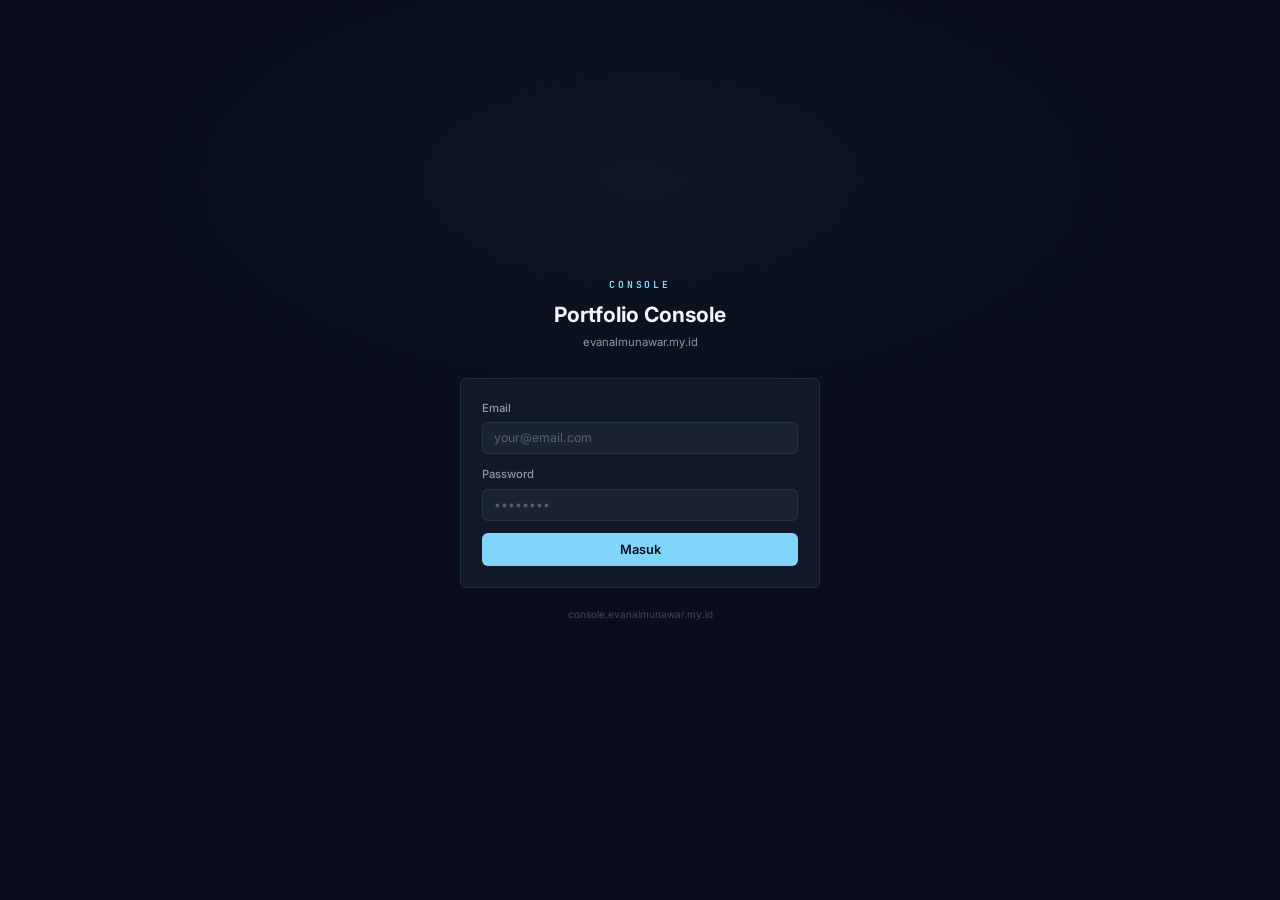
==== index.html @ 339c56a9 "Add files via upload" ====
<!DOCTYPE html>
<html lang="en">
<head>
  <meta charset="UTF-8" />
  <meta name="viewport" content="width=device-width, initial-scale=1.0" />
  <title>Portfolio Console</title>
  <link rel="preconnect" href="https://fonts.googleapis.com" />
  <link rel="preconnect" href="https://fonts.gstatic.com" crossorigin />
  <link href="https://fonts.googleapis.com/css2?family=Inter:wght@400;500;600;700&family=JetBrains+Mono:wght@400;700&display=swap" rel="stylesheet" />
  <link rel="stylesheet" href="components/base.css" />
  <link rel="stylesheet" href="components/layout.css" />
  <link rel="stylesheet" href="components/components.css" />
  <link rel="stylesheet" href="sections/sections.css" />
</head>
<body>

<!-- LOGIN -->
<div id="v-login">
  <div class="login-page">
    <div class="login-box">
      <div class="login-brand">
        <div class="login-logo">CONSOLE</div>
        <h1 class="login-title">Portfolio Console</h1>
        <p class="login-sub">evanalmunawar.my.id</p>
      </div>
      <div class="login-card">
        <div class="field"><label class="label">Email</label><input class="input" type="email" id="l-email" placeholder="your@email.com" autocomplete="email" /></div>
        <div class="field"><label class="label">Password</label><input class="input" type="password" id="l-pass" placeholder="••••••••" autocomplete="current-password" /></div>
        <button class="btn-login" id="l-btn">Masuk</button>
        <div class="login-err" id="l-err"></div>
      </div>
      <div class="login-foot">console.evanalmunawar.my.id</div>
    </div>
  </div>
</div>

<!-- APP -->
<div id="v-app" style="display:none">
<div class="shell">

  <!-- Sidebar (kanan) -->
  <aside class="sidebar" id="sidebar">
    <div class="sb-brand">
      <div>
        <div class="sb-logo">PORTFOLIO</div>
        <div class="sb-sub">Console</div>
      </div>
    </div>
    <nav class="sb-nav">
      <div class="sb-section">Overview</div>
      <button class="nav-item" data-r="dashboard">
        <svg viewBox="0 0 24 24" fill="none" stroke="currentColor" stroke-width="2"><rect x="3" y="3" width="7" height="7"/><rect x="14" y="3" width="7" height="7"/><rect x="14" y="14" width="7" height="7"/><rect x="3" y="14" width="7" height="7"/></svg>
        <span class="nav-lbl">Dashboard</span>
      </button>

      <div class="sb-section">Portfolio</div>
      <button class="nav-item" data-r="about">
        <svg viewBox="0 0 24 24" fill="none" stroke="currentColor" stroke-width="2"><path d="M20 21v-2a4 4 0 0 0-4-4H8a4 4 0 0 0-4 4v2"/><circle cx="12" cy="7" r="4"/></svg>
        <span class="nav-lbl">About</span>
      </button>
      <button class="nav-item" data-r="slides">
        <svg viewBox="0 0 24 24" fill="none" stroke="currentColor" stroke-width="2"><rect x="2" y="3" width="20" height="14" rx="2"/><line x1="8" y1="21" x2="16" y2="21"/><line x1="12" y1="17" x2="12" y2="21"/></svg>
        <span class="nav-lbl">Slides</span>
      </button>
      <button class="nav-item" data-r="skills">
        <svg viewBox="0 0 24 24" fill="none" stroke="currentColor" stroke-width="2"><polygon points="12 2 15.09 8.26 22 9.27 17 14.14 18.18 21.02 12 17.77 5.82 21.02 7 14.14 2 9.27 8.91 8.26 12 2"/></svg>
        <span class="nav-lbl">Skills</span>
      </button>
      <button class="nav-item" data-r="projects">
        <svg viewBox="0 0 24 24" fill="none" stroke="currentColor" stroke-width="2"><rect x="3" y="3" width="18" height="18" rx="2"/><circle cx="8.5" cy="8.5" r="1.5"/><polyline points="21 15 16 10 5 21"/></svg>
        <span class="nav-lbl">Projects</span>
      </button>

      <div class="sb-section">Subdomains</div>
      <button class="nav-item" data-r="playlist">
        <svg viewBox="0 0 24 24" fill="none" stroke="currentColor" stroke-width="2"><path d="M9 18V5l12-2v13"/><circle cx="6" cy="18" r="3"/><circle cx="18" cy="16" r="3"/></svg>
        <span class="nav-lbl">Playlist</span>
        <span class="nav-badge">Phase 2</span>
      </button>
      <button class="nav-item" data-r="gallery">
        <svg viewBox="0 0 24 24" fill="none" stroke="currentColor" stroke-width="2"><rect x="3" y="3" width="18" height="18" rx="2"/><circle cx="8.5" cy="8.5" r="1.5"/><polyline points="21 15 16 10 5 21"/></svg>
        <span class="nav-lbl">Gallery</span>
        <span class="nav-badge">Phase 3</span>
      </button>
      <button class="nav-item" data-r="research">
        <svg viewBox="0 0 24 24" fill="none" stroke="currentColor" stroke-width="2"><path d="M14 2H6a2 2 0 0 0-2 2v16a2 2 0 0 0 2 2h12a2 2 0 0 0 2-2V8z"/><polyline points="14 2 14 8 20 8"/><line x1="16" y1="13" x2="8" y2="13"/><line x1="16" y1="17" x2="8" y2="17"/></svg>
        <span class="nav-lbl">Research</span>
        <span class="nav-badge">Phase 4</span>
      </button>

      <div class="sb-section">Links</div>
      <a class="nav-item" href="https://evanalmunawar.my.id" target="_blank">
        <svg viewBox="0 0 24 24" fill="none" stroke="currentColor" stroke-width="2"><circle cx="12" cy="12" r="10"/><line x1="2" y1="12" x2="22" y2="12"/><path d="M12 2a15.3 15.3 0 0 1 4 10 15.3 15.3 0 0 1-4 10 15.3 15.3 0 0 1-4-10 15.3 15.3 0 0 1 4-10z"/></svg>
        <span class="nav-lbl">Portfolio ↗</span>
      </a>
    </nav>
    <div class="sb-footer">
      <div class="sb-user">
        <div class="sb-avatar" id="sb-av">E</div>
        <div class="sb-email" id="sb-em">—</div>
      </div>
      <button class="btn btn-ghost btn-sm" id="logout-btn" style="width:100%;justify-content:center">
        <svg viewBox="0 0 24 24" fill="none" stroke="currentColor" stroke-width="2"><path d="M9 21H5a2 2 0 0 1-2-2V5a2 2 0 0 1 2-2h4"/><polyline points="16 17 21 12 16 7"/><line x1="21" y1="12" x2="9" y2="12"/></svg>
        Keluar
      </button>
    </div>
  </aside>

  <!-- Overlay mobile -->
  <div class="sidebar-overlay" id="sb-overlay"></div>

  <!-- Topbar -->
  <header class="topbar">
    <div class="topbar-left">
      <button class="btn btn-ghost btn-sm btn-icon" id="menu-btn" style="display:none">
        <svg viewBox="0 0 24 24" fill="none" stroke="currentColor" stroke-width="2"><line x1="3" y1="6" x2="21" y2="6"/><line x1="3" y1="12" x2="21" y2="12"/><line x1="3" y1="18" x2="21" y2="18"/></svg>
      </button>
      <span class="topbar-title" id="topbar-title">Dashboard</span>
    </div>
    <div class="topbar-actions">
      <a href="https://evanalmunawar.my.id" target="_blank" class="btn btn-ghost btn-sm">↗ Lihat Portfolio</a>
    </div>
  </header>

  <!-- Main -->
  <main class="main">

    <!-- Dashboard -->
    <div class="page" data-p="dashboard">
      <div class="page-header"><div><h1>Dashboard</h1><p>Ringkasan konten portfolio</p></div></div>
      <div class="g3" style="margin-bottom:1.25rem" id="stat-cards"></div>
      <div class="g2">
        <div class="card"><div class="card-hd"><h3>Slides Terbaru</h3></div><div id="dash-slides"></div></div>
        <div class="card"><div class="card-hd"><h3>Projects Terbaru</h3></div><div id="dash-projects"></div></div>
      </div>
    </div>

    <!-- About -->
    <div class="page" data-p="about">
      <div class="page-header">
        <div><h1>About</h1><p>Bio dan tags di section About Me</p></div>
        <button class="btn btn-primary" id="about-save">
          <svg viewBox="0 0 24 24" fill="none" stroke="currentColor" stroke-width="2"><path d="M19 21H5a2 2 0 0 1-2-2V5a2 2 0 0 1 2-2h11l5 5v11a2 2 0 0 1-2 2z"/><polyline points="17 21 17 13 7 13 7 21"/></svg>
          Simpan
        </button>
      </div>
      <div class="card">
        <div style="display:flex;flex-direction:column;gap:0.85rem">
          <div class="field"><label class="label">Bio <span class="req">*</span></label><textarea class="textarea" id="about-bio" rows="5" placeholder="Tulis bio singkat tentang dirimu..."></textarea></div>
          <div class="field"><label class="label">Tags</label><div class="tags-wrap" id="about-tags-wrap"><input class="tags-input" id="about-tags-input" placeholder="Ketik lalu Enter..." /></div><span class="hint">Pisah dengan Enter atau koma</span></div>
        </div>
      </div>
    </div>

    <!-- Slides -->
    <div class="page" data-p="slides">
      <div class="page-header">
        <div><h1>Slides</h1><p>Tab Education & Venture di section About</p></div>
        <button class="btn btn-primary" id="sl-add">+ Add</button>
      </div>
      <div class="card">
        <div class="row-list" id="sl-list"></div>
      </div>
    </div>

    <!-- Skills -->
    <div class="page" data-p="skills">
      <div class="page-header">
        <div><h1>Skills</h1><p>Skill cards di section Skills & Expertise</p></div>
        <button class="btn btn-primary" id="sk-add">+ Add</button>
      </div>
      <div class="card">
        <div class="row-list" id="sk-list"></div>
      </div>
    </div>

    <!-- Projects -->
    <div class="page" data-p="projects">
      <div class="page-header">
        <div><h1>Projects</h1><p>Featured work di section Selected Projects</p></div>
        <button class="btn btn-primary" id="pj-add">+ Add</button>
      </div>
      <div class="card">
        <div class="row-list" id="pj-list"></div>
      </div>
    </div>

    <!-- Playlist (Phase 2) -->
    <div class="page" data-p="playlist">
      <div class="page-header"><div><h1>Playlist</h1><p>playlist.evanalmunawar.my.id</p></div></div>
      <div class="coming-card">
        <svg viewBox="0 0 24 24" fill="none" stroke="currentColor" stroke-width="1.5"><path d="M9 18V5l12-2v13"/><circle cx="6" cy="18" r="3"/><circle cx="18" cy="16" r="3"/></svg>
        <h3>Coming — Phase 2</h3>
        <p>Manage konten playlist YouTube yang tampil di subdomain playlist.</p>
      </div>
    </div>

    <!-- Gallery (Phase 3) -->
    <div class="page" data-p="gallery">
      <div class="page-header"><div><h1>Gallery</h1><p>gallery.evanalmunawar.my.id</p></div></div>
      <div class="coming-card">
        <svg viewBox="0 0 24 24" fill="none" stroke="currentColor" stroke-width="1.5"><rect x="3" y="3" width="18" height="18" rx="2"/><circle cx="8.5" cy="8.5" r="1.5"/><polyline points="21 15 16 10 5 21"/></svg>
        <h3>Coming — Phase 3</h3>
        <p>Integrasi Google Drive untuk manage media gallery. Ada code yang perlu diperbaiki dulu.</p>
      </div>
    </div>

    <!-- Research (Phase 4) -->
    <div class="page" data-p="research">
      <div class="page-header"><div><h1>Research</h1><p>Artikel & tulisan</p></div></div>
      <div class="coming-card">
        <svg viewBox="0 0 24 24" fill="none" stroke="currentColor" stroke-width="1.5"><path d="M14 2H6a2 2 0 0 0-2 2v16a2 2 0 0 0 2 2h12a2 2 0 0 0 2-2V8z"/><polyline points="14 2 14 8 20 8"/></svg>
        <h3>Coming — Phase 4</h3>
        <p>Manage artikel dan tulisan menggunakan Supabase.</p>
      </div>
    </div>

  </main>
</div>
</div>

<!-- MODALS -->

<!-- Slide modal -->
<div class="modal-bg" id="sl-modal">
  <div class="modal">
    <div class="modal-hd"><h3 id="sl-modal-title">Add Slide</h3><button class="btn btn-ghost btn-sm btn-icon" id="sl-modal-x">✕</button></div>
    <div class="modal-body">
      <div class="frow">
        <div class="field"><label class="label">Tab</label><select class="select" id="sl-tab"><option value="Education">Education</option><option value="Venture">Venture</option></select></div>
        <div class="field"><label class="label">Period</label><input class="input" id="sl-period" placeholder="2025 — Present" /></div>
      </div>
      <div class="field"><label class="label">Title <span class="req">*</span></label><input class="input" id="sl-title" placeholder="Judul slide" /></div>
      <div class="field"><label class="label">Subtitle</label><input class="input" id="sl-subtitle" placeholder="Sub-judul / peran" /></div>
      <div class="field"><label class="label">Deskripsi</label><textarea class="textarea" id="sl-body" rows="3" placeholder="Deskripsi..."></textarea></div>
      <div class="field"><label class="label">Tags</label><div class="tags-wrap" id="sl-tags-wrap"><input class="tags-input" id="sl-tags-input" placeholder="Ketik lalu Enter..." /></div></div>
      <div class="frow">
        <div class="field"><label class="label">Urutan</label><input class="input" type="number" id="sl-order" value="0" min="0" /></div>
        <div class="field"><label class="label">Founder Badge</label>
          <div class="toggle-wrap" style="margin-top:0.45rem">
            <label class="toggle"><input type="checkbox" id="sl-founder" /><span class="toggle-slider"></span></label>
            <span class="toggle-label">Tampilkan</span>
          </div>
        </div>
      </div>
    </div>
    <div class="modal-ft">
      <button class="btn btn-danger btn-sm" id="sl-delete" style="display:none">Hapus</button>
      <div class="modal-ft-right">
        <button class="btn btn-ghost btn-sm" onclick="modal.close('sl-modal')">Batal</button>
        <button class="btn btn-primary btn-sm" id="sl-save">Simpan</button>
      </div>
    </div>
  </div>
</div>

<!-- Skill modal -->
<div class="modal-bg" id="sk-modal">
  <div class="modal">
    <div class="modal-hd"><h3 id="sk-modal-title">Add Skill</h3><button class="btn btn-ghost btn-sm btn-icon" id="sk-modal-x">✕</button></div>
    <div class="modal-body">
      <div class="field"><label class="label">Icon</label><input type="hidden" id="sk-icon-val" value="star" /><div class="icon-grid" id="sk-icon-grid"></div><span class="hint">Klik untuk pilih</span></div>
      <div class="field"><label class="label">Nama <span class="req">*</span></label><input class="input" id="sk-name" placeholder="Video Editing" /></div>
      <div class="field"><label class="label">Deskripsi</label><textarea class="textarea" id="sk-body" rows="2" placeholder="Deskripsi singkat..."></textarea></div>
      <div class="field"><label class="label">Urutan</label><input class="input order-in" type="number" id="sk-order" value="0" min="0" /></div>
    </div>
    <div class="modal-ft">
      <button class="btn btn-danger btn-sm" id="sk-delete" style="display:none">Hapus</button>
      <div class="modal-ft-right">
        <button class="btn btn-ghost btn-sm" onclick="modal.close('sk-modal')">Batal</button>
        <button class="btn btn-primary btn-sm" id="sk-save">Simpan</button>
      </div>
    </div>
  </div>
</div>

<!-- Project modal -->
<div class="modal-bg" id="pj-modal">
  <div class="modal" style="max-width:520px">
    <div class="modal-hd"><h3 id="pj-modal-title">Add Project</h3><button class="btn btn-ghost btn-sm btn-icon" id="pj-modal-x">✕</button></div>
    <div class="modal-body">
      <div class="field">
        <label class="label">Cover Image</label>
        <div class="upload-zone" id="pj-zone">
          <input type="file" id="pj-file" accept="image/*" />
          <svg viewBox="0 0 24 24" fill="none" stroke="currentColor" stroke-width="1.5"><rect x="3" y="3" width="18" height="18" rx="2"/><circle cx="8.5" cy="8.5" r="1.5"/><polyline points="21 15 16 10 5 21"/></svg>
          <p>Klik atau drag foto</p><small>Auto compress → WebP ≤500KB</small>
        </div>
        <div class="upload-bar-wrap" id="pj-bar-wrap"><div class="upload-bar" id="pj-bar"></div></div>
        <img class="upload-preview" id="pj-prev" alt="" />
        <span class="hint" id="pj-info"></span>
      </div>
      <div class="frow">
        <div class="field"><label class="label">Nomor</label><input class="input" id="pj-num" placeholder="01" /></div>
        <div class="field"><label class="label">Fallback text</label><input class="input" id="pj-fallback" placeholder="FILM" /></div>
      </div>
      <div class="field"><label class="label">Judul <span class="req">*</span></label><input class="input" id="pj-title" placeholder="Judul project" /></div>
      <div class="field"><label class="label">Deskripsi</label><textarea class="textarea" id="pj-body" rows="2" placeholder="Deskripsi singkat..."></textarea></div>
      <div class="field"><label class="label">Link</label><input class="input" id="pj-link" placeholder="https://youtu.be/..." /></div>
      <div class="field"><label class="label">Tags</label><div class="tags-wrap" id="pj-tags-wrap"><input class="tags-input" id="pj-tags-input" placeholder="Ketik lalu Enter..." /></div></div>
      <div class="field"><label class="label">Urutan</label><input class="input order-in" type="number" id="pj-order" value="0" min="0" /></div>
    </div>
    <div class="modal-ft">
      <button class="btn btn-danger btn-sm" id="pj-delete" style="display:none">Hapus</button>
      <div class="modal-ft-right">
        <button class="btn btn-ghost btn-sm" onclick="modal.close('pj-modal')">Batal</button>
        <button class="btn btn-primary btn-sm" id="pj-save">Simpan</button>
      </div>
    </div>
  </div>
</div>

<!-- SCRIPTS -->
<script src="components/supabase.js"></script>
<script src="components/router.js"></script>
<script src="components/ui.js"></script>
<script src="components/image.js"></script>
<script src="sections/dashboard.js"></script>
<script src="sections/about.js"></script>
<script src="sections/slides.js"></script>
<script src="sections/skills.js"></script>
<script src="sections/projects.js"></script>
<script>
const isLoggedIn = sb.isLoggedIn();
document.getElementById('v-login').style.display = isLoggedIn ? 'none'  : 'block';
document.getElementById('v-app').style.display   = isLoggedIn ? 'block' : 'none';

if(!isLoggedIn){
  const em=document.getElementById('l-email'), pw=document.getElementById('l-pass');
  const btn=document.getElementById('l-btn'), err=document.getElementById('l-err');
  async function doLogin(){
    if(!em.value.trim()||!pw.value){ err.textContent='Email & password wajib.'; err.classList.add('show'); return; }
    btnLoad(btn,true); err.classList.remove('show');
    try { await sb.signIn(em.value.trim(),pw.value); window.location.reload(); }
    catch(e){ err.textContent=e.message||'Login gagal.'; err.classList.add('show'); btnLoad(btn,false); }
  }
  btn.addEventListener('click',doLogin);
  pw.addEventListener('keydown',e=>{ if(e.key==='Enter') doLogin(); });
  em.addEventListener('keydown',e=>{ if(e.key==='Enter') pw.focus(); });

} else {
  const user=sb.getUser();
  if(user){
    document.getElementById('sb-av').textContent=(user.email||'E')[0].toUpperCase();
    document.getElementById('sb-em').textContent=user.email||'';
  }

  document.getElementById('logout-btn').addEventListener('click',async()=>{ await sb.signOut(); window.location.reload(); });

  /* Mobile sidebar — kanan */
  const menuBtn=document.getElementById('menu-btn');
  const sidebar=document.getElementById('sidebar');
  const overlay=document.getElementById('sb-overlay');

  function chkMob(){
    if(window.innerWidth<=768){ menuBtn.style.display='flex'; }
    else { menuBtn.style.display='none'; sidebar.classList.remove('open'); overlay.classList.remove('show'); }
  }
  chkMob(); window.addEventListener('resize',chkMob);

  function openSidebar(){ sidebar.classList.add('open'); overlay.classList.add('show'); }
  function closeSidebar(){ sidebar.classList.remove('open'); overlay.classList.remove('show'); }

  menuBtn.addEventListener('click', ()=>sidebar.classList.contains('open')?closeSidebar():openSidebar());
  overlay.addEventListener('click', closeSidebar);

  /* Nav */
  document.querySelectorAll('.nav-item[data-r]').forEach(el=>{
    el.addEventListener('click',()=>{ router.go(el.dataset.r); if(window.innerWidth<=768) closeSidebar(); });
  });

  /* Init modules */
  initAbout();
  initSlides();
  initSkills();
  initProjects();

  /* Router */
  router
    .on('dashboard', loadDashboard)
    .on('about',()=>{}).on('slides',()=>{}).on('skills',()=>{}).on('projects',()=>{})
    .on('playlist',()=>{}).on('gallery',()=>{}).on('research',()=>{})
    .start();

  if(!window.location.hash||window.location.hash==='#') router.go('dashboard');
}
</script>
</body>
</html>
---- components/base.css ----
/* ── Variables ── */
:root {
  --bg:       #090E1A;
  --surface:  #111827;
  --surface2: #1A2235;
  --border:   rgba(129,212,250,0.10);
  --accent:   #81D4FA;
  --accent2:  rgba(129,212,250,0.12);
  --white:    #F0F4F8;
  --muted:    #8A9AAD;
  --danger:   #F87171;
  --success:  #34D399;
  --sans:     'Inter', system-ui, sans-serif;
  --mono:     'JetBrains Mono', monospace;
  --r:        6px;
  --t:        160ms ease;
  --sw:       240px;
  --th:       56px;
}

/* ── Reset ── */
*, *::before, *::after { box-sizing: border-box; margin: 0; padding: 0; }
html { font-size: 15px; -webkit-text-size-adjust: 100%; }
body { font-family: var(--sans); background: var(--bg); color: var(--white); line-height: 1.5; min-height: 100vh; -webkit-font-smoothing: antialiased; }
a { color: inherit; text-decoration: none; }
button { cursor: pointer; font-family: inherit; font-size: inherit; }
input, textarea, select { font-family: inherit; color: inherit; -webkit-appearance: none; appearance: none; }
img { display: block; max-width: 100%; }
* { -webkit-tap-highlight-color: transparent; }
::selection { background: rgba(129,212,250,0.2); }
:focus-visible { outline: 1.5px solid var(--accent); outline-offset: 2px; }
:focus:not(:focus-visible) { outline: none; }

/* ── Scrollbar ── */
::-webkit-scrollbar { width: 3px; height: 3px; }
::-webkit-scrollbar-track { background: transparent; }
::-webkit-scrollbar-thumb { background: var(--surface2); border-radius: 2px; }

/* ── Fade animation ── */
@keyframes fadeUp { from { opacity:0; transform:translateY(6px); } to { opacity:1; transform:none; } }
.fade-up { animation: fadeUp 0.2s ease both; }
---- components/layout.css ----
/* ── Shell ── */
.shell { display: flex; min-height: 100vh; }

/* ── Sidebar — kanan ── */
.sidebar {
  position: fixed; top: 0; right: 0; bottom: 0;
  width: var(--sw);
  background: var(--surface);
  border-left: 1px solid var(--border);
  display: flex; flex-direction: column;
  z-index: 100;
  transition: transform var(--t);
  overflow-y: auto;
}

.sb-brand {
  display: flex; align-items: center; gap: 0.6rem;
  padding: 0 1.1rem; height: var(--th);
  border-bottom: 1px solid var(--border);
  flex-shrink: 0;
}
.sb-logo { font-family: var(--mono); font-size: 0.65rem; letter-spacing: 0.2em; color: var(--accent); font-weight: 700; }
.sb-sub  { font-size: 0.65rem; color: var(--muted); }

.sb-nav { flex: 1; padding: 0.5rem 0; }
.sb-section { padding: 0.65rem 1.1rem 0.2rem; font-family: var(--mono); font-size: 0.55rem; letter-spacing: 0.18em; text-transform: uppercase; color: var(--muted); opacity: 0.5; }

.nav-item {
  display: flex; align-items: center; gap: 0.6rem;
  padding: 0.55rem 1.1rem;
  width: 100%; text-align: left;
  background: none; border: none; color: var(--muted);
  font-size: 0.82rem; cursor: pointer;
  transition: color var(--t), background var(--t);
  position: relative;
}
.nav-item svg { width: 15px; height: 15px; flex-shrink: 0; }
.nav-item:hover { color: var(--white); background: rgba(255,255,255,0.03); }
.nav-item.active { color: var(--accent); background: var(--accent2); }
.nav-item.active::before {
  content:''; position:absolute; right:0; top:0; bottom:0;
  width: 2px; background: var(--accent);
}
.nav-item.coming { opacity: 0.45; cursor: default; }
.nav-item.coming:hover { color: var(--muted); background: none; }
.nav-badge { margin-left:auto; font-family:var(--mono); font-size:0.5rem; letter-spacing:0.1em; background:var(--surface2); border:1px solid var(--border); border-radius:3px; padding:0.1rem 0.35rem; color:var(--muted); }

.sb-footer {
  padding: 0.85rem 1.1rem;
  border-top: 1px solid var(--border);
  flex-shrink: 0;
}
.sb-user { display: flex; align-items: center; gap: 0.5rem; margin-bottom: 0.6rem; }
.sb-avatar { width: 28px; height: 28px; border-radius: 50%; background: var(--accent2); border: 1px solid var(--border); display: flex; align-items: center; justify-content: center; font-family: var(--mono); font-size: 0.62rem; color: var(--accent); font-weight: 700; flex-shrink: 0; }
.sb-email { font-size: 0.73rem; color: var(--muted); white-space: nowrap; overflow: hidden; text-overflow: ellipsis; }

/* ── Topbar ── */
.topbar {
  position: fixed; top: 0; left: 0; right: var(--sw);
  height: var(--th);
  background: rgba(9,14,26,0.88);
  backdrop-filter: blur(12px);
  -webkit-backdrop-filter: blur(12px);
  border-bottom: 1px solid var(--border);
  display: flex; align-items: center; justify-content: space-between;
  padding: 0 1.25rem;
  z-index: 90;
}
.topbar-left { display: flex; align-items: center; gap: 0.75rem; }
.topbar-title { font-size: 0.9rem; font-weight: 600; }
.topbar-actions { display: flex; align-items: center; gap: 0.5rem; }

/* ── Main ── */
.main {
  margin-right: var(--sw);
  margin-top: var(--th);
  padding: 1.5rem;
  min-height: calc(100vh - var(--th));
  width: calc(100% - var(--sw));
}

/* ── Page ── */
.page { display: none; }
.page.active { display: block; animation: fadeUp 0.18s ease both; }

.page-header {
  display: flex; align-items: flex-start; justify-content: space-between;
  margin-bottom: 1.25rem; gap: 0.75rem; flex-wrap: wrap;
}
.page-header h1 { font-size: 1.2rem; font-weight: 600; }
.page-header p  { font-size: 0.78rem; color: var(--muted); margin-top: 3px; }

/* ── Grid ── */
.g2 { display: grid; grid-template-columns: 1fr 1fr; gap: 1rem; }
.g3 { display: grid; grid-template-columns: repeat(3,1fr); gap: 1rem; }

/* ── Overlay (mobile) ── */
.sidebar-overlay {
  display: none; position: fixed; inset: 0;
  background: rgba(9,14,26,0.6); z-index: 99;
}
.sidebar-overlay.show { display: block; }

/* ── Mobile ── */
@media (max-width: 768px) {
  :root { --sw: 0px; --th: 52px; }

  .sidebar {
    width: 260px;
    transform: translateX(100%);
    right: 0;
    box-shadow: none;
  }
  .sidebar.open {
    transform: translateX(0);
    box-shadow: -4px 0 24px rgba(0,0,0,0.5);
  }

  .topbar { right: 0; padding: 0 1rem; }
  .main { margin-right: 0; width: 100%; padding: 1rem; }
  .g2, .g3 { grid-template-columns: 1fr; }
  #menu-btn { display: flex !important; }
}
---- components/components.css ----
/* ── Card ── */
.card { background: var(--surface); border: 1px solid var(--border); border-radius: var(--r); padding: 1.1rem; }
.card-hd { display: flex; align-items: center; justify-content: space-between; margin-bottom: 0.85rem; padding-bottom: 0.65rem; border-bottom: 1px solid var(--border); }
.card-hd h3 { font-size: 0.85rem; font-weight: 600; }

/* ── Stat ── */
.stat { background: var(--surface); border: 1px solid var(--border); border-radius: var(--r); padding: 1rem 1.1rem; display: flex; align-items: center; gap: 0.85rem; }
.stat-icon { width: 36px; height: 36px; border-radius: var(--r); background: var(--accent2); display: flex; align-items: center; justify-content: center; flex-shrink: 0; color: var(--accent); }
.stat-icon svg { width: 16px; height: 16px; }
.stat-val { font-size: 1.4rem; font-weight: 700; line-height: 1; }
.stat-lbl { font-size: 0.68rem; color: var(--muted); margin-top: 3px; }

/* ── Buttons ── */
.btn {
  display: inline-flex; align-items: center; gap: 0.4rem;
  padding: 0.5rem 1rem;
  font-size: 0.8rem; font-weight: 500;
  border-radius: var(--r); border: 1px solid transparent;
  transition: background var(--t), border-color var(--t), opacity var(--t);
  white-space: nowrap; cursor: pointer; line-height: 1;
}
.btn svg { width: 14px; height: 14px; flex-shrink: 0; }
.btn:disabled { opacity: 0.4; cursor: not-allowed; }

.btn-primary { background: var(--accent); color: #090E1A; border-color: var(--accent); font-weight: 600; }
.btn-primary:hover:not(:disabled) { background: #a8e6fd; border-color: #a8e6fd; }
.btn-ghost { background: transparent; color: var(--muted); border-color: var(--border); }
.btn-ghost:hover:not(:disabled) { color: var(--white); border-color: rgba(129,212,250,0.3); background: rgba(255,255,255,0.03); }
.btn-danger { background: rgba(248,113,113,0.1); color: var(--danger); border-color: rgba(248,113,113,0.2); }
.btn-danger:hover:not(:disabled) { background: rgba(248,113,113,0.2); }
.btn-sm  { padding: 0.35rem 0.75rem; font-size: 0.75rem; }
.btn-icon{ padding: 0.4rem; }

/* ── Form ── */
.field { display: flex; flex-direction: column; gap: 0.35rem; }
.label { font-size: 0.75rem; font-weight: 500; color: var(--muted); }
.label .req { color: var(--danger); margin-left: 2px; }
.input, .textarea, .select {
  background: var(--surface2); border: 1px solid var(--border);
  border-radius: var(--r); padding: 0.5rem 0.75rem;
  font-size: 0.82rem; color: var(--white); width: 100%;
  transition: border-color var(--t);
}
.input:focus, .textarea:focus, .select:focus { border-color: var(--accent); outline: none; }
.input::placeholder, .textarea::placeholder { color: var(--muted); opacity: 0.5; }
.textarea { resize: vertical; min-height: 80px; line-height: 1.55; }
.select option { background: var(--surface2); }
.hint { font-size: 0.68rem; color: var(--muted); opacity: 0.7; }
.frow { display: grid; grid-template-columns: 1fr 1fr; gap: 0.75rem; }
@media (max-width: 480px) { .frow { grid-template-columns: 1fr; } }

/* ── Tags ── */
.tags-wrap { display: flex; flex-wrap: wrap; gap: 0.3rem; align-items: center; padding: 0.4rem 0.6rem; min-height: 42px; background: var(--surface2); border: 1px solid var(--border); border-radius: var(--r); cursor: text; transition: border-color var(--t); }
.tags-wrap:focus-within { border-color: var(--accent); }
.tag-chip { display: inline-flex; align-items: center; gap: 0.25rem; background: var(--accent2); border: 1px solid rgba(129,212,250,0.2); border-radius: 3px; padding: 0.12rem 0.45rem; font-size: 0.68rem; color: var(--accent); font-family: var(--mono); }
.tag-chip button { background: none; border: none; color: inherit; cursor: pointer; padding: 0; font-size: 0.9rem; line-height: 1; opacity: 0.6; }
.tag-chip button:hover { opacity: 1; }
.tags-input { border: none; background: none; outline: none; font-size: 0.8rem; color: var(--white); min-width: 80px; flex: 1; }

/* ── Toggle ── */
.toggle-wrap { display: flex; align-items: center; gap: 0.55rem; }
.toggle { position: relative; width: 34px; height: 20px; flex-shrink: 0; }
.toggle input { opacity: 0; width: 0; height: 0; position: absolute; }
.toggle-slider { position: absolute; inset: 0; background: var(--surface2); border: 1px solid var(--border); border-radius: 20px; cursor: pointer; transition: background var(--t), border-color var(--t); }
.toggle-slider::before { content: ''; position: absolute; width: 14px; height: 14px; left: 2px; top: 50%; transform: translateY(-50%); background: var(--muted); border-radius: 50%; transition: transform var(--t), background var(--t); }
.toggle input:checked + .toggle-slider { background: var(--accent2); border-color: var(--accent); }
.toggle input:checked + .toggle-slider::before { transform: translateX(14px) translateY(-50%); background: var(--accent); }
.toggle-label { font-size: 0.8rem; color: var(--muted); }

/* ── Upload ── */
.upload-zone { border: 1.5px dashed rgba(129,212,250,0.2); border-radius: var(--r); padding: 1.25rem; text-align: center; cursor: pointer; transition: border-color var(--t), background var(--t); position: relative; }
.upload-zone:hover, .upload-zone.drag { border-color: var(--accent); background: var(--accent2); }
.upload-zone input[type=file] { position: absolute; inset: 0; opacity: 0; cursor: pointer; width: 100%; height: 100%; }
.upload-zone svg { width: 24px; height: 24px; color: var(--muted); margin: 0 auto 0.4rem; }
.upload-zone p { font-size: 0.78rem; color: var(--muted); }
.upload-zone small { font-size: 0.67rem; color: var(--muted); opacity: 0.6; }
.upload-preview { width: 100%; max-height: 150px; object-fit: cover; border-radius: var(--r); border: 1px solid var(--border); margin-top: 0.7rem; display: none; }
.upload-bar-wrap { height: 2px; background: var(--surface2); border-radius: 2px; margin-top: 0.6rem; display: none; overflow: hidden; }
.upload-bar { height: 100%; background: var(--accent); border-radius: 2px; transition: width 0.3s ease; width: 0%; }

/* ── Table ── */
.tbl-wrap { overflow-x: auto; }
table {
  width: 100%;
  border-collapse: collapse;
  font-size: 0.8rem;
  table-layout: fixed;
}
thead tr { border-bottom: 1px solid var(--border); }
th {
  padding: 0.5rem 0.65rem;
  text-align: left;
  font-family: var(--mono);
  font-size: 0.55rem;
  letter-spacing: 0.12em;
  text-transform: uppercase;
  color: var(--muted);
  white-space: nowrap;
  overflow: hidden;
}
td {
  padding: 0.6rem 0.65rem;
  border-bottom: 1px solid rgba(129,212,250,0.05);
  vertical-align: middle;
  overflow: hidden;
}
tbody tr:last-child td { border-bottom: none; }
tbody tr:hover td { background: rgba(255,255,255,0.015); }

/* Slides table: # | Title | Period | Tab | Aksi */
#sl-tbody tr td:nth-child(1),
#sl-tbody + thead th:nth-child(1) { width: 36px; }
#sl-tbody tr td:nth-child(3) { width: 100px; }
#sl-tbody tr td:nth-child(4) { width: 80px; }
#sl-tbody tr td:nth-child(5) { width: 58px; text-align: right; }

/* Skills table: # | Icon | Name | Aksi */
#sk-tbody tr td:nth-child(1) { width: 36px; }
#sk-tbody tr td:nth-child(2) { width: 36px; }
#sk-tbody tr td:nth-child(4) { width: 58px; text-align: right; }

/* Projects table: # | Image | Title | Link | Aksi */
#pj-tbody tr td:nth-child(1) { width: 36px; }
#pj-tbody tr td:nth-child(2) { width: 60px; }
#pj-tbody tr td:nth-child(4) { width: 44px; text-align: center; }
#pj-tbody tr td:nth-child(5) { width: 58px; text-align: right; }

/* ── Mobile: compact row, NO overflow ── */
@media (max-width: 640px) {
  table { table-layout: auto; }
  .tbl-wrap { overflow: visible; }
  table, thead, tbody, th, td { display: block; }
  thead tr { display: flex; padding: 0 0.65rem; border-bottom: 1px solid var(--border); }
  thead th { flex: 1; padding: 0.4rem 0.3rem; }
  thead th:first-child { flex: 0 0 32px; }
  thead th:last-child  { flex: 0 0 54px; text-align: right; }

  tbody tr {
    display: flex;
    align-items: center;
    gap: 0.5rem;
    padding: 0.6rem 0.65rem;
    border-bottom: 1px solid rgba(129,212,250,0.05);
  }
  tbody tr:last-child { border-bottom: none; }
  td { padding: 0; border: none; }

  /* col 1 — order */
  td:nth-child(1) { flex: 0 0 32px; }

  /* col 2 — icon/image */
  td:nth-child(2) { flex: 0 0 auto; }

  /* col 3 — title (expand) */
  td:nth-child(3) { flex: 1; min-width: 0; }

  /* col 4 — period/link/tab — hide */
  td:nth-child(4) { display: none; }

  /* col 5 — aksi */
  td:nth-child(5) { flex: 0 0 54px; text-align: right; }
}

/* ── Badge ── */
.badge { display: inline-flex; align-items: center; gap: 0.25rem; padding: 0.12rem 0.5rem; border-radius: 3px; font-family: var(--mono); font-size: 0.56rem; letter-spacing: 0.1em; text-transform: uppercase; font-weight: 600; }
.badge-blue  { background: var(--accent2); color: var(--accent); border: 1px solid rgba(129,212,250,0.2); }
.badge-green { background: rgba(52,211,153,0.1); color: var(--success); border: 1px solid rgba(52,211,153,0.2); }
.badge-dot   { width: 4px; height: 4px; border-radius: 50%; background: currentColor; }

/* ── Order input ── */
.order-in { width: 48px; text-align: center; padding: 0.3rem 0.4rem; font-family: var(--mono); font-size: 0.78rem; }

/* ── Modal ── */
.modal-bg { position: fixed; inset: 0; background: rgba(9,14,26,0.82); backdrop-filter: blur(4px); z-index: 200; display: flex; align-items: center; justify-content: center; padding: 1rem; opacity: 0; pointer-events: none; transition: opacity var(--t); }
.modal-bg.open { opacity: 1; pointer-events: all; }
.modal { background: var(--surface); border: 1px solid rgba(129,212,250,0.15); border-radius: var(--r); width: 100%; max-width: 500px; max-height: 92vh; overflow-y: auto; transform: translateY(8px); transition: transform var(--t); }
.modal-bg.open .modal { transform: translateY(0); }
.modal-hd { display: flex; align-items: center; justify-content: space-between; padding: 0.9rem 1.1rem; border-bottom: 1px solid var(--border); position: sticky; top: 0; background: var(--surface); z-index: 1; }
.modal-hd h3 { font-size: 0.88rem; font-weight: 600; }
.modal-body { padding: 1.1rem; display: flex; flex-direction: column; gap: 0.85rem; }
.modal-ft { padding: 0.85rem 1.1rem; border-top: 1px solid var(--border); display: flex; gap: 0.5rem; justify-content: space-between; align-items: center; position: sticky; bottom: 0; background: var(--surface); }
.modal-ft-right { display: flex; gap: 0.5rem; }

/* ── Toast ── */
.toast-wrap { position: fixed; bottom: 1rem; left: 1rem; z-index: 300; display: flex; flex-direction: column; gap: 0.4rem; }
.toast { display: flex; align-items: center; gap: 0.5rem; padding: 0.6rem 0.9rem; background: var(--surface2); border: 1px solid var(--border); border-radius: var(--r); font-size: 0.78rem; min-width: 210px; max-width: 300px; animation: fadeUp 0.18s ease; box-shadow: 0 4px 16px rgba(0,0,0,0.35); }
.toast svg { width: 14px; height: 14px; flex-shrink: 0; }
.toast-ok  svg { color: var(--success); }
.toast-err svg { color: var(--danger); }
.toast-info svg { color: var(--accent); }

/* ── Spinner ── */
.spin { width: 14px; height: 14px; border: 2px solid rgba(255,255,255,0.15); border-top-color: #090E1A; border-radius: 50%; animation: spinning 0.6s linear infinite; flex-shrink: 0; }
.spin-light { border-color: rgba(129,212,250,0.2); border-top-color: var(--accent); }
@keyframes spinning { to { transform: rotate(360deg); } }

/* ── Empty ── */
.empty { display: flex; flex-direction: column; align-items: center; gap: 0.5rem; padding: 2.5rem 1rem; text-align: center; color: var(--muted); }
.empty svg { width: 28px; height: 28px; opacity: 0.2; }
.empty p { font-size: 0.78rem; }

/* ── Icon picker ── */
.icon-grid { display: grid; grid-template-columns: repeat(auto-fill, minmax(38px, 1fr)); gap: 0.3rem; max-height: 160px; overflow-y: auto; padding: 0.4rem; background: var(--surface2); border: 1px solid var(--border); border-radius: var(--r); }
.icon-opt { width: 38px; height: 38px; display: flex; align-items: center; justify-content: center; border: 1px solid transparent; border-radius: 4px; background: none; color: var(--muted); cursor: pointer; transition: all var(--t); }
.icon-opt:hover { border-color: var(--border); color: var(--white); }
.icon-opt.on { border-color: var(--accent); color: var(--accent); background: var(--accent2); }
.icon-opt svg { width: 16px; height: 16px; }

/* ── Login ── */
.login-page { display: flex; align-items: center; justify-content: center; min-height: 100vh; background: radial-gradient(ellipse 60% 40% at 50% 20%, rgba(129,212,250,0.04) 0%, transparent 70%), var(--bg); padding: 1rem; }
.login-box { width: 100%; max-width: 360px; }
.login-brand { text-align: center; margin-bottom: 1.75rem; }
.login-logo  { font-family: var(--mono); font-size: 0.65rem; letter-spacing: 0.3em; color: var(--accent); font-weight: 700; }
.login-title { font-size: 1.4rem; font-weight: 700; margin-top: 0.45rem; }
.login-sub   { font-size: 0.75rem; color: var(--muted); margin-top: 0.25rem; }
.login-card  { background: var(--surface); border: 1px solid var(--border); border-radius: var(--r); padding: 1.4rem; display: flex; flex-direction: column; gap: 0.85rem; }
.login-err   { font-size: 0.75rem; color: var(--danger); text-align: center; display: none; }
.login-err.show { display: block; }
.btn-login { width: 100%; padding: 0.6rem; background: var(--accent); color: #090E1A; border: none; border-radius: var(--r); font-size: 0.85rem; font-weight: 600; cursor: pointer; transition: background var(--t); display: flex; align-items: center; justify-content: center; gap: 0.4rem; }
.btn-login:hover:not(:disabled) { background: #a8e6fd; }
.btn-login:disabled { opacity: 0.5; cursor: not-allowed; }
.login-foot  { text-align: center; margin-top: 1.25rem; font-size: 0.67rem; color: var(--muted); opacity: 0.4; }
---- sections/sections.css ----
/* ── Dashboard items ── */
.dash-item { display: flex; align-items: center; gap: 0.65rem; padding: 0.55rem 0; border-bottom: 1px solid rgba(129,212,250,0.05); font-size: 0.8rem; }
.dash-item:last-child { border-bottom: none; }

/* ── Table cells ── */
.cell-order { font-family: var(--mono); font-size: 0.75rem; color: var(--muted); min-width: 36px; }
.cell-title { font-weight: 500; font-size: 0.82rem; display: -webkit-box; -webkit-line-clamp: 2; -webkit-box-orient: vertical; overflow: hidden; max-width: 200px; line-height: 1.4; }
.cell-sub   { font-size: 0.72rem; color: var(--muted); margin-top: 2px; display: -webkit-box; -webkit-line-clamp: 1; -webkit-box-orient: vertical; overflow: hidden; max-width: 200px; }

/* ── Skill icon preview ── */
.sk-icon { color: var(--accent); display: flex; align-items: center; }
.sk-icon svg { width: 18px; height: 18px; }

/* ── Project thumbnail ── */
.pj-thumb { width: 54px; height: 38px; border-radius: 4px; border: 1px solid var(--border); background: var(--surface2); overflow: hidden; display: flex; align-items: center; justify-content: center; font-size: 0.55rem; color: var(--muted); flex-shrink: 0; font-family: var(--mono); }
.pj-thumb img { width: 100%; height: 100%; object-fit: cover; }

/* ── Coming soon section ── */
.coming-card { background: var(--surface); border: 1px dashed var(--border); border-radius: var(--r); padding: 2rem 1.5rem; text-align: center; }
.coming-card svg { width: 32px; height: 32px; color: var(--muted); opacity: 0.3; margin: 0 auto 0.75rem; }
.coming-card h3 { font-size: 0.88rem; font-weight: 600; margin-bottom: 0.35rem; }
.coming-card p  { font-size: 0.75rem; color: var(--muted); }
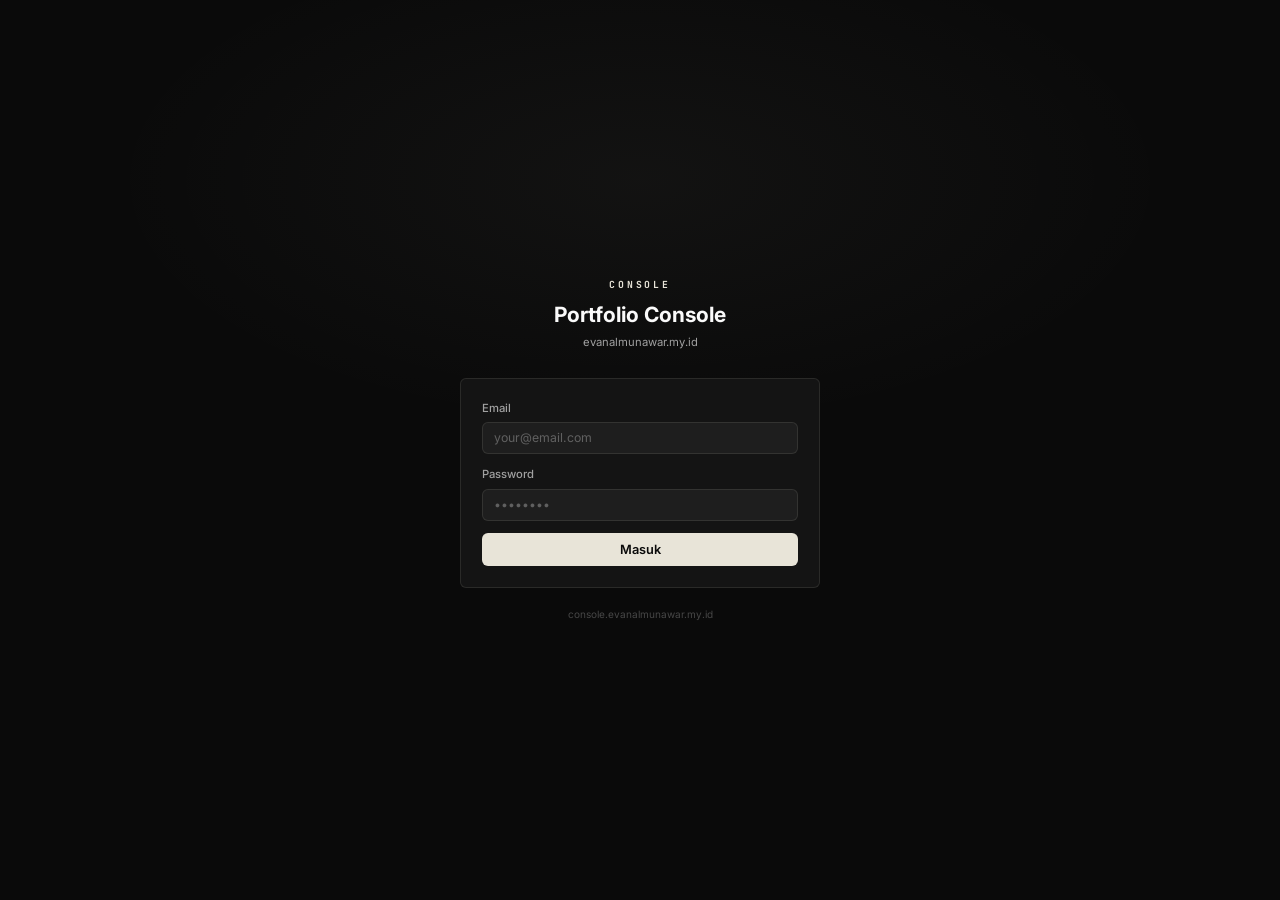
==== commit 36439acb: "Add files via upload" ====
--- a/index.html
+++ b/index.html
@@ -4,6 +4,8 @@
   <meta charset="UTF-8" />
   <meta name="viewport" content="width=device-width, initial-scale=1.0" />
   <title>Portfolio Console</title>
+  <meta name="robots" content="noindex, nofollow" />
+  <link rel="icon" type="image/svg+xml" href="assets/images/favicon.svg" />
   <link rel="preconnect" href="https://fonts.googleapis.com" />
   <link rel="preconnect" href="https://fonts.gstatic.com" crossorigin />
   <link href="https://fonts.googleapis.com/css2?family=Inter:wght@400;500;600;700&family=JetBrains+Mono:wght@400;700&display=swap" rel="stylesheet" />
@@ -75,12 +77,10 @@
       <button class="nav-item" data-r="playlist">
         <svg viewBox="0 0 24 24" fill="none" stroke="currentColor" stroke-width="2"><path d="M9 18V5l12-2v13"/><circle cx="6" cy="18" r="3"/><circle cx="18" cy="16" r="3"/></svg>
         <span class="nav-lbl">Playlist</span>
-        <span class="nav-badge">Phase 2</span>
       </button>
       <button class="nav-item" data-r="gallery">
         <svg viewBox="0 0 24 24" fill="none" stroke="currentColor" stroke-width="2"><rect x="3" y="3" width="18" height="18" rx="2"/><circle cx="8.5" cy="8.5" r="1.5"/><polyline points="21 15 16 10 5 21"/></svg>
         <span class="nav-lbl">Gallery</span>
-        <span class="nav-badge">Phase 3</span>
       </button>
       <button class="nav-item" data-r="research">
         <svg viewBox="0 0 24 24" fill="none" stroke="currentColor" stroke-width="2"><path d="M14 2H6a2 2 0 0 0-2 2v16a2 2 0 0 0 2 2h12a2 2 0 0 0 2-2V8z"/><polyline points="14 2 14 8 20 8"/><line x1="16" y1="13" x2="8" y2="13"/><line x1="16" y1="17" x2="8" y2="17"/></svg>
@@ -188,20 +188,34 @@
     <!-- Playlist (Phase 2) -->
     <div class="page" data-p="playlist">
       <div class="page-header"><div><h1>Playlist</h1><p>playlist.evanalmunawar.my.id</p></div></div>
-      <div class="coming-card">
-        <svg viewBox="0 0 24 24" fill="none" stroke="currentColor" stroke-width="1.5"><path d="M9 18V5l12-2v13"/><circle cx="6" cy="18" r="3"/><circle cx="18" cy="16" r="3"/></svg>
-        <h3>Coming — Phase 2</h3>
-        <p>Manage konten playlist YouTube yang tampil di subdomain playlist.</p>
+
+      <!-- Playlists -->
+      <div class="page-header" style="margin-bottom:0.75rem">
+        <div><h2 style="font-size:0.95rem;font-weight:600">Playlists</h2><p>Link playlist YouTube</p></div>
+        <button class="btn btn-primary" id="pl-add">+ Add</button>
+      </div>
+      <div class="card" style="margin-bottom:1.25rem">
+        <div class="row-list" id="pl-list"></div>
+      </div>
+
+      <!-- Tracks -->
+      <div class="page-header" style="margin-bottom:0.75rem">
+        <div><h2 style="font-size:0.95rem;font-weight:600">Tracks</h2><p>Link lagu YouTube individual</p></div>
+        <button class="btn btn-primary" id="tr-add">+ Add</button>
+      </div>
+      <div class="card">
+        <div class="row-list" id="tr-list"></div>
       </div>
     </div>
 
     <!-- Gallery (Phase 3) -->
     <div class="page" data-p="gallery">
-      <div class="page-header"><div><h1>Gallery</h1><p>gallery.evanalmunawar.my.id</p></div></div>
-      <div class="coming-card">
-        <svg viewBox="0 0 24 24" fill="none" stroke="currentColor" stroke-width="1.5"><rect x="3" y="3" width="18" height="18" rx="2"/><circle cx="8.5" cy="8.5" r="1.5"/><polyline points="21 15 16 10 5 21"/></svg>
-        <h3>Coming — Phase 3</h3>
-        <p>Integrasi Google Drive untuk manage media gallery. Ada code yang perlu diperbaiki dulu.</p>
+      <div class="page-header">
+        <div><h1>Gallery</h1><p>gallery.evanalmunawar.my.id · Supabase Storage</p></div>
+        <button class="btn btn-primary" id="gf-add">+ Folder</button>
+      </div>
+      <div class="card">
+        <div class="row-list" id="gf-list"></div>
       </div>
     </div>
 
@@ -310,6 +324,175 @@
   </div>
 </div>
 
+<!-- Playlist modal -->
+<div class="modal-bg" id="pl-modal">
+  <div class="modal" style="max-width:480px">
+    <div class="modal-hd"><h3 id="pl-modal-title">Add Playlist</h3><button class="btn btn-ghost btn-sm btn-icon" id="pl-modal-x">✕</button></div>
+    <div class="modal-body">
+      <div class="field">
+        <label class="label">Cover Image</label>
+        <div class="upload-zone" id="pl-zone">
+          <input type="file" id="pl-file" accept="image/*" />
+          <svg viewBox="0 0 24 24" fill="none" stroke="currentColor" stroke-width="1.5"><rect x="3" y="3" width="18" height="18" rx="2"/><circle cx="8.5" cy="8.5" r="1.5"/><polyline points="21 15 16 10 5 21"/></svg>
+          <p>Klik atau drag cover</p><small>Auto compress → WebP ≤500KB</small>
+        </div>
+        <div class="upload-bar-wrap" id="pl-bar-wrap"><div class="upload-bar" id="pl-bar"></div></div>
+        <img class="upload-preview" id="pl-prev" alt="" />
+        <span class="hint" id="pl-info"></span>
+      </div>
+      <div class="field"><label class="label">Judul <span class="req">*</span></label><input class="input" id="pl-title" placeholder="Korean Waves" /></div>
+      <div class="field"><label class="label">Genre / Kategori</label><input class="input" id="pl-genre" placeholder="K-POP" /></div>
+      <div class="field"><label class="label">Deskripsi</label><textarea class="textarea" id="pl-body" rows="2" placeholder="Deskripsi singkat..."></textarea></div>
+      <div class="field"><label class="label">Link Playlist YouTube <span class="req">*</span></label><input class="input" id="pl-link" placeholder="https://youtube.com/playlist?list=..." /></div>
+      <div class="field"><label class="label">Urutan</label><input class="input order-in" type="number" id="pl-order" value="0" min="0" /></div>
+    </div>
+    <div class="modal-ft">
+      <button class="btn btn-danger btn-sm" id="pl-delete" style="display:none">Hapus</button>
+      <div class="modal-ft-right">
+        <button class="btn btn-ghost btn-sm" onclick="modal.close('pl-modal')">Batal</button>
+        <button class="btn btn-primary btn-sm" id="pl-save">Simpan</button>
+      </div>
+    </div>
+  </div>
+</div>
+
+<!-- Track modal -->
+<div class="modal-bg" id="tr-modal">
+  <div class="modal" style="max-width:480px">
+    <div class="modal-hd"><h3 id="tr-modal-title">Add Track</h3><button class="btn btn-ghost btn-sm btn-icon" id="tr-modal-x">✕</button></div>
+    <div class="modal-body">
+      <div class="field">
+        <label class="label">Cover Image</label>
+        <div class="upload-zone" id="tr-zone">
+          <input type="file" id="tr-file" accept="image/*" />
+          <svg viewBox="0 0 24 24" fill="none" stroke="currentColor" stroke-width="1.5"><rect x="3" y="3" width="18" height="18" rx="2"/><circle cx="8.5" cy="8.5" r="1.5"/><polyline points="21 15 16 10 5 21"/></svg>
+          <p>Klik atau drag cover</p><small>Auto compress → WebP ≤500KB</small>
+        </div>
+        <div class="upload-bar-wrap" id="tr-bar-wrap"><div class="upload-bar" id="tr-bar"></div></div>
+        <img class="upload-preview" id="tr-prev" alt="" />
+        <span class="hint" id="tr-info"></span>
+      </div>
+      <div class="field"><label class="label">Judul Lagu <span class="req">*</span></label><input class="input" id="tr-title" placeholder="ATTITUDE" /></div>
+      <div class="field"><label class="label">Artist</label><input class="input" id="tr-artist" placeholder="Aespa" /></div>
+      <div class="field"><label class="label">Genre / Kategori</label><input class="input" id="tr-genre" placeholder="K-POP" /></div>
+      <div class="field"><label class="label">Link YouTube <span class="req">*</span></label><input class="input" id="tr-link" placeholder="https://youtu.be/..." /></div>
+      <div class="field"><label class="label">Urutan</label><input class="input order-in" type="number" id="tr-order" value="0" min="0" /></div>
+    </div>
+    <div class="modal-ft">
+      <button class="btn btn-danger btn-sm" id="tr-delete" style="display:none">Hapus</button>
+      <div class="modal-ft-right">
+        <button class="btn btn-ghost btn-sm" onclick="modal.close('tr-modal')">Batal</button>
+        <button class="btn btn-primary btn-sm" id="tr-save">Simpan</button>
+      </div>
+    </div>
+  </div>
+</div>
+
+<!-- Gallery Folder modal -->
+<div class="modal-bg" id="gf-modal">
+  <div class="modal">
+    <div class="modal-hd">
+      <h3 id="gf-modal-title">Add Folder</h3>
+      <button class="btn btn-ghost btn-sm btn-icon" id="gf-modal-x">✕</button>
+    </div>
+    <div class="modal-body">
+      <div class="field">
+        <label class="label">Nama Folder <span class="req">*</span></label>
+        <input class="input" id="gf-name" placeholder="MKV" />
+      </div>
+      <div class="field">
+        <label class="label">Slug <span class="req">*</span></label>
+        <input class="input" id="gf-slug" placeholder="mkv" />
+        <span class="hint">Path di Storage: <code>gallery/<em>slug</em>/foto.webp</code> — auto dari nama</span>
+      </div>
+      <div class="field">
+        <label class="label">Deskripsi</label>
+        <textarea class="textarea" id="gf-desc" rows="2" placeholder="Deskripsi singkat..."></textarea>
+      </div>
+      <div class="field">
+        <label class="label">Urutan</label>
+        <input class="input order-in" type="number" id="gf-order" value="0" min="0" />
+      </div>
+    </div>
+    <div class="modal-ft">
+      <button class="btn btn-danger btn-sm" id="gf-delete" style="display:none">Hapus</button>
+      <div class="modal-ft-right">
+        <button class="btn btn-ghost btn-sm" onclick="modal.close('gf-modal')">Batal</button>
+        <button class="btn btn-primary btn-sm" id="gf-save">Simpan</button>
+      </div>
+    </div>
+  </div>
+</div>
+
+<!-- Gallery Photos modal -->
+<div class="modal-bg" id="gp-modal">
+  <div class="modal" style="max-width:640px">
+    <div class="modal-hd">
+      <h3 id="gp-folder-name">Foto</h3>
+      <button class="btn btn-ghost btn-sm btn-icon" onclick="modal.close('gp-modal')">✕</button>
+    </div>
+    <div class="modal-body">
+      <!-- Upload zone -->
+      <div class="upload-zone" id="gp-upload-zone" style="padding:0.85rem">
+        <input type="file" id="gp-upload-file" accept="image/*" style="display:none" />
+        <svg viewBox="0 0 24 24" fill="none" stroke="currentColor" stroke-width="1.5"><path d="M21 15v4a2 2 0 0 1-2 2H5a2 2 0 0 1-2-2v-4"/><polyline points="17 8 12 3 7 8"/><line x1="12" y1="3" x2="12" y2="15"/></svg>
+        <p>Drag & drop foto ke sini</p>
+        <small>Crop → WebP → compress ≤500KB → Supabase Storage</small>
+      </div>
+      <div style="display:flex;justify-content:flex-end;margin-top:0.5rem">
+        <button class="btn btn-primary btn-sm" id="gp-upload-btn">+ Upload Foto</button>
+      </div>
+      <!-- Photo grid -->
+      <div class="gp-grid" id="gp-grid"></div>
+    </div>
+  </div>
+</div>
+
+<!-- Gallery Crop & Upload modal -->
+<div class="modal-bg" id="gc-modal">
+  <div class="modal" style="max-width:680px;width:94vw">
+    <div class="modal-hd">
+      <h3>Crop & Upload</h3>
+      <button class="btn btn-ghost btn-sm btn-icon" onclick="modal.close('gc-modal')">✕</button>
+    </div>
+    <div class="modal-body" style="display:flex;flex-direction:column;gap:0.75rem">
+      <!-- Nama & urutan -->
+      <div style="display:flex;gap:0.5rem">
+        <div class="field" style="margin:0;flex:1">
+          <label class="label">Nama Foto</label>
+          <input class="input" id="gc-name" placeholder="nama-foto" />
+        </div>
+        <div class="field" style="margin:0;width:90px">
+          <label class="label">Urutan</label>
+          <input class="input" type="number" id="gc-order" value="0" min="0" />
+        </div>
+      </div>
+      <!-- Preset crop -->
+      <div style="display:flex;gap:0.35rem;align-items:center;flex-wrap:wrap">
+        <span class="label" style="margin:0;white-space:nowrap">Crop:</span>
+        <button class="btn btn-ghost btn-sm" onclick="setCropPreset('free')">Bebas</button>
+        <button class="btn btn-ghost btn-sm" onclick="setCropPreset('1:1')">1:1</button>
+        <button class="btn btn-ghost btn-sm" onclick="setCropPreset('4:3')">4:3</button>
+        <button class="btn btn-ghost btn-sm" onclick="setCropPreset('16:9')">16:9</button>
+        <button class="btn btn-ghost btn-sm" onclick="setCropPreset('3:2')">3:2</button>
+        <span id="gc-info" style="font-size:0.72rem;opacity:0.45;margin-left:auto"></span>
+      </div>
+      <!-- Canvas -->
+      <div style="background:var(--bg-2);border-radius:8px;padding:0.5rem;display:flex;justify-content:center;overflow:auto;touch-action:none">
+        <canvas id="gc-canvas" style="max-width:100%;border-radius:4px;display:block;touch-action:none"></canvas>
+      </div>
+      <p style="font-size:0.7rem;opacity:0.4;margin:0">Drag area untuk geser, drag titik sudut untuk ubah ukuran.</p>
+    </div>
+    <div class="modal-ft">
+      <span id="gc-size" style="font-size:0.72rem;opacity:0.55"></span>
+      <div class="modal-ft-right">
+        <button class="btn btn-ghost btn-sm" onclick="modal.close('gc-modal')">Batal</button>
+        <button class="btn btn-primary btn-sm" id="gc-upload" onclick="uploadCroppedPhoto()">Upload</button>
+      </div>
+    </div>
+  </div>
+</div>
+
 <!-- SCRIPTS -->
 <script src="components/supabase.js"></script>
 <script src="components/router.js"></script>
@@ -320,6 +503,8 @@
 <script src="sections/slides.js"></script>
 <script src="sections/skills.js"></script>
 <script src="sections/projects.js"></script>
+<script src="sections/playlist.js"></script>
+<script src="sections/gallery.js"></script>
 <script>
 const isLoggedIn = sb.isLoggedIn();
 document.getElementById('v-login').style.display = isLoggedIn ? 'none'  : 'block';
@@ -374,6 +559,8 @@
   initSlides();
   initSkills();
   initProjects();
+  initPlaylist();
+  initGallery();
 
   /* Router */
   router
--- a/components/base.css
+++ b/components/base.css
@@ -1,13 +1,13 @@
 /* ── Variables ── */
 :root {
-  --bg:       #090E1A;
-  --surface:  #111827;
-  --surface2: #1A2235;
-  --border:   rgba(129,212,250,0.10);
-  --accent:   #81D4FA;
-  --accent2:  rgba(129,212,250,0.12);
-  --white:    #F0F4F8;
-  --muted:    #8A9AAD;
+  --bg:       #0A0A0A;
+  --surface:  #141414;
+  --surface2: #1E1E1E;
+  --border:   rgba(232,228,216,0.10);
+  --accent:   #E8E4D8;
+  --accent2:  rgba(232,228,216,0.12);
+  --white:    #FAFAFA;
+  --muted:    #A1A1A1;
   --danger:   #F87171;
   --success:  #34D399;
   --sans:     'Inter', system-ui, sans-serif;
@@ -27,7 +27,7 @@
 input, textarea, select { font-family: inherit; color: inherit; -webkit-appearance: none; appearance: none; }
 img { display: block; max-width: 100%; }
 * { -webkit-tap-highlight-color: transparent; }
-::selection { background: rgba(129,212,250,0.2); }
+::selection { background: rgba(232,228,216,0.2); }
 :focus-visible { outline: 1.5px solid var(--accent); outline-offset: 2px; }
 :focus:not(:focus-visible) { outline: none; }
 
--- a/components/components.css
+++ b/components/components.css
@@ -22,10 +22,10 @@
 .btn svg { width: 14px; height: 14px; flex-shrink: 0; }
 .btn:disabled { opacity: 0.4; cursor: not-allowed; }
 
-.btn-primary { background: var(--accent); color: #090E1A; border-color: var(--accent); font-weight: 600; }
-.btn-primary:hover:not(:disabled) { background: #a8e6fd; border-color: #a8e6fd; }
+.btn-primary { background: var(--accent); color: #0A0A0A; border-color: var(--accent); font-weight: 600; }
+.btn-primary:hover:not(:disabled) { background: #F5F3EC; border-color: #F5F3EC; }
 .btn-ghost { background: transparent; color: var(--muted); border-color: var(--border); }
-.btn-ghost:hover:not(:disabled) { color: var(--white); border-color: rgba(129,212,250,0.3); background: rgba(255,255,255,0.03); }
+.btn-ghost:hover:not(:disabled) { color: var(--white); border-color: rgba(232,228,216,0.3); background: rgba(255,255,255,0.03); }
 .btn-danger { background: rgba(248,113,113,0.1); color: var(--danger); border-color: rgba(248,113,113,0.2); }
 .btn-danger:hover:not(:disabled) { background: rgba(248,113,113,0.2); }
 .btn-sm  { padding: 0.35rem 0.75rem; font-size: 0.75rem; }
@@ -52,7 +52,7 @@
 /* ── Tags ── */
 .tags-wrap { display: flex; flex-wrap: wrap; gap: 0.3rem; align-items: center; padding: 0.4rem 0.6rem; min-height: 42px; background: var(--surface2); border: 1px solid var(--border); border-radius: var(--r); cursor: text; transition: border-color var(--t); }
 .tags-wrap:focus-within { border-color: var(--accent); }
-.tag-chip { display: inline-flex; align-items: center; gap: 0.25rem; background: var(--accent2); border: 1px solid rgba(129,212,250,0.2); border-radius: 3px; padding: 0.12rem 0.45rem; font-size: 0.68rem; color: var(--accent); font-family: var(--mono); }
+.tag-chip { display: inline-flex; align-items: center; gap: 0.25rem; background: var(--accent2); border: 1px solid rgba(232,228,216,0.2); border-radius: 3px; padding: 0.12rem 0.45rem; font-size: 0.68rem; color: var(--accent); font-family: var(--mono); }
 .tag-chip button { background: none; border: none; color: inherit; cursor: pointer; padding: 0; font-size: 0.9rem; line-height: 1; opacity: 0.6; }
 .tag-chip button:hover { opacity: 1; }
 .tags-input { border: none; background: none; outline: none; font-size: 0.8rem; color: var(--white); min-width: 80px; flex: 1; }
@@ -68,7 +68,7 @@
 .toggle-label { font-size: 0.8rem; color: var(--muted); }
 
 /* ── Upload ── */
-.upload-zone { border: 1.5px dashed rgba(129,212,250,0.2); border-radius: var(--r); padding: 1.25rem; text-align: center; cursor: pointer; transition: border-color var(--t), background var(--t); position: relative; }
+.upload-zone { border: 1.5px dashed rgba(232,228,216,0.2); border-radius: var(--r); padding: 1.25rem; text-align: center; cursor: pointer; transition: border-color var(--t), background var(--t); position: relative; }
 .upload-zone:hover, .upload-zone.drag { border-color: var(--accent); background: var(--accent2); }
 .upload-zone input[type=file] { position: absolute; inset: 0; opacity: 0; cursor: pointer; width: 100%; height: 100%; }
 .upload-zone svg { width: 24px; height: 24px; color: var(--muted); margin: 0 auto 0.4rem; }
@@ -100,7 +100,7 @@
 }
 td {
   padding: 0.6rem 0.65rem;
-  border-bottom: 1px solid rgba(129,212,250,0.05);
+  border-bottom: 1px solid rgba(232,228,216,0.05);
   vertical-align: middle;
   overflow: hidden;
 }
@@ -140,7 +140,7 @@
     align-items: center;
     gap: 0.5rem;
     padding: 0.6rem 0.65rem;
-    border-bottom: 1px solid rgba(129,212,250,0.05);
+    border-bottom: 1px solid rgba(232,228,216,0.05);
   }
   tbody tr:last-child { border-bottom: none; }
   td { padding: 0; border: none; }
@@ -163,7 +163,7 @@
 
 /* ── Badge ── */
 .badge { display: inline-flex; align-items: center; gap: 0.25rem; padding: 0.12rem 0.5rem; border-radius: 3px; font-family: var(--mono); font-size: 0.56rem; letter-spacing: 0.1em; text-transform: uppercase; font-weight: 600; }
-.badge-blue  { background: var(--accent2); color: var(--accent); border: 1px solid rgba(129,212,250,0.2); }
+.badge-blue  { background: var(--accent2); color: var(--accent); border: 1px solid rgba(232,228,216,0.2); }
 .badge-green { background: rgba(52,211,153,0.1); color: var(--success); border: 1px solid rgba(52,211,153,0.2); }
 .badge-dot   { width: 4px; height: 4px; border-radius: 50%; background: currentColor; }
 
@@ -173,7 +173,7 @@
 /* ── Modal ── */
 .modal-bg { position: fixed; inset: 0; background: rgba(9,14,26,0.82); backdrop-filter: blur(4px); z-index: 200; display: flex; align-items: center; justify-content: center; padding: 1rem; opacity: 0; pointer-events: none; transition: opacity var(--t); }
 .modal-bg.open { opacity: 1; pointer-events: all; }
-.modal { background: var(--surface); border: 1px solid rgba(129,212,250,0.15); border-radius: var(--r); width: 100%; max-width: 500px; max-height: 92vh; overflow-y: auto; transform: translateY(8px); transition: transform var(--t); }
+.modal { background: var(--surface); border: 1px solid rgba(232,228,216,0.15); border-radius: var(--r); width: 100%; max-width: 500px; max-height: 92vh; overflow-y: auto; transform: translateY(8px); transition: transform var(--t); }
 .modal-bg.open .modal { transform: translateY(0); }
 .modal-hd { display: flex; align-items: center; justify-content: space-between; padding: 0.9rem 1.1rem; border-bottom: 1px solid var(--border); position: sticky; top: 0; background: var(--surface); z-index: 1; }
 .modal-hd h3 { font-size: 0.88rem; font-weight: 600; }
@@ -190,8 +190,8 @@
 .toast-info svg { color: var(--accent); }
 
 /* ── Spinner ── */
-.spin { width: 14px; height: 14px; border: 2px solid rgba(255,255,255,0.15); border-top-color: #090E1A; border-radius: 50%; animation: spinning 0.6s linear infinite; flex-shrink: 0; }
-.spin-light { border-color: rgba(129,212,250,0.2); border-top-color: var(--accent); }
+.spin { width: 14px; height: 14px; border: 2px solid rgba(255,255,255,0.15); border-top-color: #0A0A0A; border-radius: 50%; animation: spinning 0.6s linear infinite; flex-shrink: 0; }
+.spin-light { border-color: rgba(232,228,216,0.2); border-top-color: var(--accent); }
 @keyframes spinning { to { transform: rotate(360deg); } }
 
 /* ── Empty ── */
@@ -207,7 +207,7 @@
 .icon-opt svg { width: 16px; height: 16px; }
 
 /* ── Login ── */
-.login-page { display: flex; align-items: center; justify-content: center; min-height: 100vh; background: radial-gradient(ellipse 60% 40% at 50% 20%, rgba(129,212,250,0.04) 0%, transparent 70%), var(--bg); padding: 1rem; }
+.login-page { display: flex; align-items: center; justify-content: center; min-height: 100vh; background: radial-gradient(ellipse 60% 40% at 50% 20%, rgba(232,228,216,0.04) 0%, transparent 70%), var(--bg); padding: 1rem; }
 .login-box { width: 100%; max-width: 360px; }
 .login-brand { text-align: center; margin-bottom: 1.75rem; }
 .login-logo  { font-family: var(--mono); font-size: 0.65rem; letter-spacing: 0.3em; color: var(--accent); font-weight: 700; }
@@ -216,7 +216,51 @@
 .login-card  { background: var(--surface); border: 1px solid var(--border); border-radius: var(--r); padding: 1.4rem; display: flex; flex-direction: column; gap: 0.85rem; }
 .login-err   { font-size: 0.75rem; color: var(--danger); text-align: center; display: none; }
 .login-err.show { display: block; }
-.btn-login { width: 100%; padding: 0.6rem; background: var(--accent); color: #090E1A; border: none; border-radius: var(--r); font-size: 0.85rem; font-weight: 600; cursor: pointer; transition: background var(--t); display: flex; align-items: center; justify-content: center; gap: 0.4rem; }
-.btn-login:hover:not(:disabled) { background: #a8e6fd; }
+.btn-login { width: 100%; padding: 0.6rem; background: var(--accent); color: #0A0A0A; border: none; border-radius: var(--r); font-size: 0.85rem; font-weight: 600; cursor: pointer; transition: background var(--t); display: flex; align-items: center; justify-content: center; gap: 0.4rem; }
+.btn-login:hover:not(:disabled) { background: #F5F3EC; }
 .btn-login:disabled { opacity: 0.5; cursor: not-allowed; }
 .login-foot  { text-align: center; margin-top: 1.25rem; font-size: 0.67rem; color: var(--muted); opacity: 0.4; }
+
+/* ── Mobile table override — buang table, pakai div ── */
+@media (max-width: 640px) {
+  .tbl-wrap table,
+  .tbl-wrap thead,
+  .tbl-wrap tbody,
+  .tbl-wrap tr,
+  .tbl-wrap th,
+  .tbl-wrap td { display: block; }
+
+  .tbl-wrap thead { display: none; }
+  .tbl-wrap table { table-layout: auto; }
+
+  .tbl-wrap tbody tr {
+    display: flex !important;
+    align-items: center;
+    gap: 0.6rem;
+    padding: 0.6rem 0;
+    border-bottom: 1px solid rgba(232,228,216,0.06);
+    width: 100%;
+  }
+  .tbl-wrap tbody tr:last-child { border-bottom: none; }
+  .tbl-wrap td {
+    padding: 0 !important;
+    border: none !important;
+    width: auto !important;
+    flex-shrink: 0;
+  }
+
+  /* col 1 — order: fixed 28px */
+  .tbl-wrap td:nth-child(1) { width: 28px !important; text-align: center; }
+
+  /* col 2 — icon/image: auto */
+  .tbl-wrap td:nth-child(2) { flex-shrink: 0; }
+
+  /* col 3 — title: fills space */
+  .tbl-wrap td:nth-child(3) { flex: 1 !important; min-width: 0; overflow: hidden; }
+
+  /* col 4 — period/link/tab: HIDE */
+  .tbl-wrap td:nth-child(4) { display: none !important; }
+
+  /* col 5 — aksi: stick right, no margin-left auto */
+  .tbl-wrap td:nth-child(5) { flex-shrink: 0; width: auto !important; }
+}
--- a/sections/sections.css
+++ b/sections/sections.css
@@ -1,5 +1,5 @@
 /* ── Dashboard items ── */
-.dash-item { display: flex; align-items: center; gap: 0.65rem; padding: 0.55rem 0; border-bottom: 1px solid rgba(129,212,250,0.05); font-size: 0.8rem; }
+.dash-item { display: flex; align-items: center; gap: 0.65rem; padding: 0.55rem 0; border-bottom: 1px solid rgba(232,228,216,0.05); font-size: 0.8rem; }
 .dash-item:last-child { border-bottom: none; }
 
 /* ── Table cells ── */
@@ -20,3 +20,92 @@
 .coming-card svg { width: 32px; height: 32px; color: var(--muted); opacity: 0.3; margin: 0 auto 0.75rem; }
 .coming-card h3 { font-size: 0.88rem; font-weight: 600; margin-bottom: 0.35rem; }
 .coming-card p  { font-size: 0.75rem; color: var(--muted); }
+
+/* ── Row item — pengganti tabel ── */
+.row-list { display: flex; flex-direction: column; }
+
+.row-item {
+  display: flex;
+  align-items: center;
+  gap: 0.75rem;
+  padding: 0.65rem 0;
+  border-bottom: 1px solid rgba(232,228,216,0.06);
+  cursor: pointer;
+  transition: background var(--t);
+  border-radius: 4px;
+  padding-left: 0.25rem;
+  padding-right: 0.25rem;
+}
+.row-item:last-child { border-bottom: none; }
+.row-item:hover { background: rgba(232,228,216,0.04); }
+
+.row-order {
+  font-family: var(--mono);
+  font-size: 0.7rem;
+  color: var(--muted);
+  width: 24px;
+  flex-shrink: 0;
+  text-align: center;
+}
+.row-icon  { flex-shrink: 0; display: flex; align-items: center; color: var(--accent); }
+.row-thumb { width: 48px; height: 34px; border-radius: 4px; border: 1px solid var(--border); background: var(--surface2); display: flex; align-items: center; justify-content: center; font-size: 0.55rem; color: var(--muted); font-family: var(--mono); overflow: hidden; flex-shrink: 0; }
+.row-thumb img { width: 100%; height: 100%; object-fit: cover; }
+.row-badge { flex-shrink: 0; }
+
+.row-title {
+  flex: 1;
+  min-width: 0;
+  display: flex;
+  flex-direction: column;
+  gap: 1px;
+}
+.row-action { flex-shrink: 0; margin-left: auto; }
+
+/* ── Gallery photo grid ── */
+.gp-grid {
+  display: grid;
+  grid-template-columns: repeat(auto-fill, minmax(120px, 1fr));
+  gap: 0.6rem;
+  margin-top: 0.75rem;
+}
+.gp-photo-item {
+  position: relative;
+  aspect-ratio: 1;
+  border-radius: var(--r);
+  overflow: hidden;
+  border: 1px solid var(--border);
+  background: var(--surface2);
+  cursor: pointer;
+}
+.gp-photo-item img {
+  width: 100%; height: 100%;
+  object-fit: cover;
+  display: block;
+  transition: transform 0.2s ease;
+}
+.gp-photo-item:hover img { transform: scale(1.04); }
+.gp-photo-overlay {
+  position: absolute; inset: 0;
+  background: rgba(9,14,26,0.65);
+  opacity: 0;
+  transition: opacity 0.18s ease;
+  display: flex;
+  flex-direction: column;
+  align-items: flex-start;
+  justify-content: flex-end;
+  padding: 0.5rem;
+  gap: 0.3rem;
+}
+.gp-photo-item:hover .gp-photo-overlay { opacity: 1; }
+.gp-photo-name {
+  font-size: 0.6rem;
+  color: var(--white);
+  white-space: nowrap;
+  overflow: hidden;
+  text-overflow: ellipsis;
+  width: 100%;
+  font-family: var(--mono);
+}
+@media (max-width: 480px) {
+  .gp-grid { grid-template-columns: repeat(3, 1fr); gap: 0.4rem; }
+}
